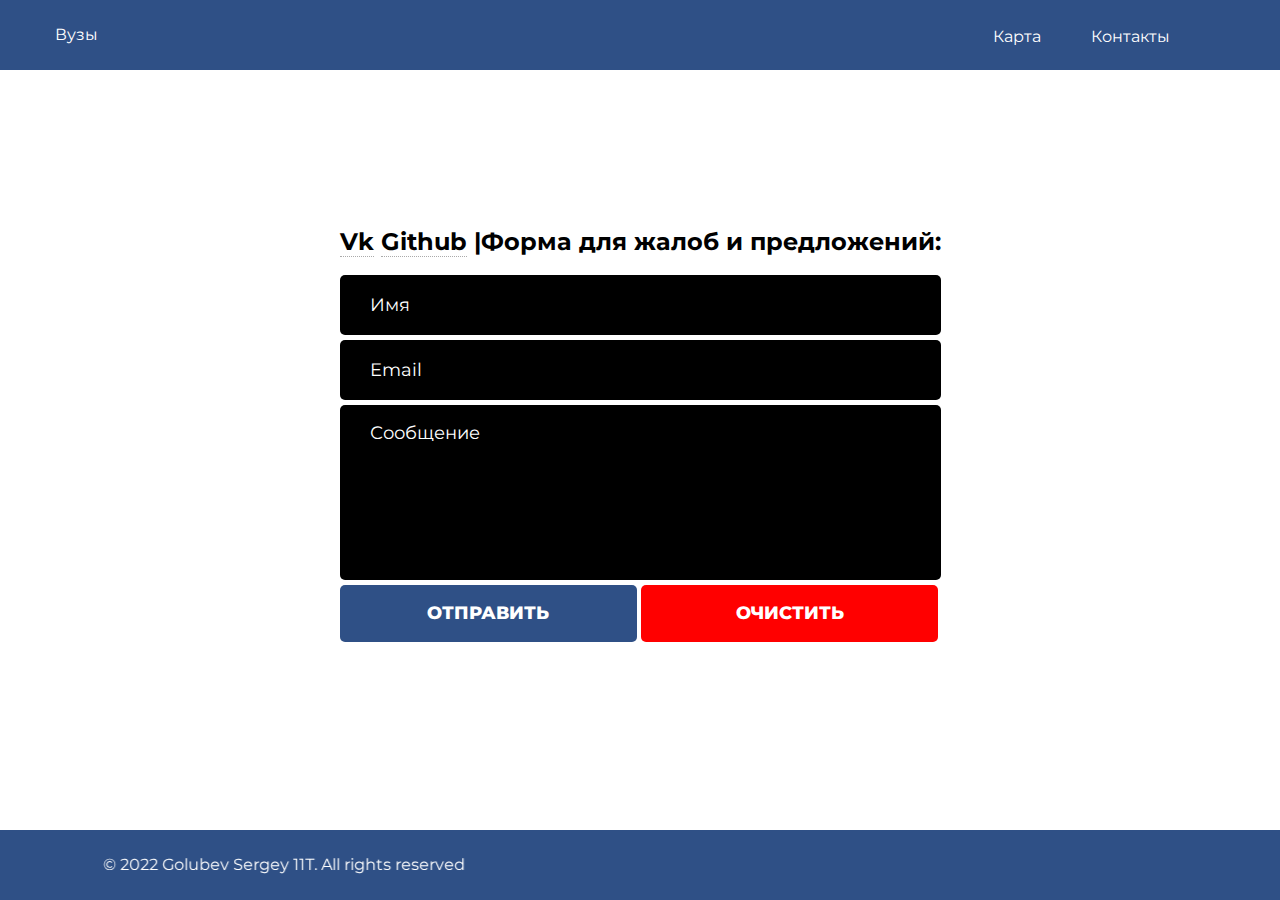
==== contact.html @ f37029e3 "Add files via upload" ====
<!DOCTYPE html>
<html lang="ru">
<head>
    <meta charset="UTF-8">
    <meta name="viewport" content="initial-scale=1.0, width=device-width">
    <title>University</title>
    <link rel="stylesheet" href="css/style.min.css" type="text/css" />

    <link rel="preconnect" href="https://fonts.googleapis.com">
    <link rel="preconnect" href="https://fonts.gstatic.com" crossorigin>
    <link href="https://fonts.googleapis.com/css2?family=Montserrat:wght@400;600&display=swap" rel="stylesheet">
</head>
<body>
<div class="container">
    <header class="header">
    <div class="header__wrap wrap">
        <div class="header__logo logo"><a href="index.html" class="menu__link">Вузы</a></div>
        
        <nav>
            <ul class="menu header__menu">
              <li class="menu__element">
                <a href="map.html" class="menu__link">Карта</a>
              </li>
              <li class="menu__element">
                <a href="../contact.html" class="menu__link">Контакты</a>
              </li>
                <li class="menu__element">

                </li>

            </ul>
          </nav>
    </div>
    
</header>

    <section class="contact wrap">
        <div class="form__wrap">

            <h2>
                <a href="https://vk.com/sergey_g1" class="un__link">Vk</a>
                <a href="https://github.com/Sergey-G1" class="un__link">Github</a> |Форма для жалоб и предложений:</h2>

            <form action="mailto:serg777golubev@gmail.com" class="form">
                <div class="form__input">
                    <label for="form-name">Имя</label>
                    <input id="form-name" required type="text" name="name" placeholder="Имя">
                </div>

                <div class="form__input">
                    <label for="form-phone">Email</label>
                    <input id="form-phone" type="email" required name="email" placeholder="Email">
                </div>

                <div class="form__input">
                    <label for="form-message">Message</label>
                    <textarea name="form-message" id="form-message" required placeholder="Сообщение"></textarea>
                </div>

                <input type="submit" class="form__button" value="Отправить">
                <input type="reset" class="form__button form__button--red" value="Очистить">
            </form>
        </div>

    </section>




    <footer class="footer">
    <div class="footer__wrap wrap">
        <marquee behavior="alternate" direction="right">&copy; 2022 Golubev Sergey 11Т. All rights reserved</marquee>
    </div>
</footer>
</div>
</body>
</html>
---- css/style.min.css ----
@charset "UTF-8";
/*! normalize.css v8.0.1 | MIT License | github.com/necolas/normalize.css */
a,html{color:#fff}html{line-height:1.15;-webkit-text-size-adjust:100%;font-size:16px}body{margin:0;font-family:'Montserrat','Arial','sans-serif';overflow-wrap:break-word;word-wrap:break-word}details,main{display:block}h1{font-size:2em;margin:.67em 0}hr{-webkit-box-sizing:content-box;box-sizing:content-box;height:0;overflow:visible}code,kbd,pre,samp{font-family:monospace,monospace;font-size:1em}a{background-color:transparent;text-decoration:none}abbr[title]{border-bottom:none;-webkit-text-decoration:underline dotted;text-decoration:underline dotted}b,strong{font-weight:bolder}small{font-size:80%}sub,sup{font-size:75%;line-height:0;position:relative;vertical-align:baseline}sub{bottom:-.25em}sup{top:-.5em}img{border-style:none;max-width:100%;max-height:100%}button,input,optgroup,select,textarea{font-family:inherit;font-size:100%;line-height:1.15;margin:0}button,input{overflow:visible}button,select{text-transform:none}[type=button],[type=reset],[type=submit],button{-webkit-appearance:button}[type=button]::-moz-focus-inner,[type=reset]::-moz-focus-inner,[type=submit]::-moz-focus-inner,button::-moz-focus-inner{border-style:none;padding:0}[type=button]:-moz-focusring,[type=reset]:-moz-focusring,[type=submit]:-moz-focusring,button:-moz-focusring{outline:1px dotted ButtonText}fieldset{padding:.35em .75em .625em}legend{color:inherit;display:table;max-width:100%;white-space:normal}progress{vertical-align:baseline}textarea{overflow:auto;min-height:175px}[type=checkbox],[type=radio],legend{-webkit-box-sizing:border-box;box-sizing:border-box;padding:0}[type=number]::-webkit-inner-spin-button,[type=number]::-webkit-outer-spin-button{height:auto}[type=search]{-webkit-appearance:textfield;outline-offset:-2px}[type=search]::-webkit-search-decoration{-webkit-appearance:none}::-webkit-file-upload-button{-webkit-appearance:button;font:inherit}summary{display:list-item}[hidden],template{display:none}.container,.wrap{min-width:320px;max-width:100%;padding:0;-webkit-box-sizing:border-box;box-sizing:border-box;margin:0 auto}.wrap{max-width:1200px;padding:0 15px}.footer,.header{background-color:#2f5086;height:70px}.footer__wrap,.header__menu,.header__wrap{display:-webkit-box;display:-ms-flexbox;display:flex;-ms-flex-wrap:wrap;flex-wrap:wrap}.footer__wrap,.header__wrap{height:70px;-webkit-box-align:center;-ms-flex-align:center;align-items:center;-webkit-box-pack:justify;-ms-flex-pack:justify;justify-content:space-between}.header__menu{list-style:none;padding:0;margin:17px 0 13px}.menu__element{color:#fff;margin-right:50px;line-height:2em}.menu__element a{color:#fff;text-decoration:none}.menu__element:last-child{margin-right:5px;position:relative}.menu__element:last-child a{z-index:10}.universities{margin:20px;min-height:calc(100vh - 180px);display:grid;grid-gap:15px;grid-template-columns:repeat(12,1fr)}.form__input input,.form__input textarea,.universities__element{border-radius:5px;width:100%;-webkit-box-sizing:border-box;box-sizing:border-box}.universities__element,.universities__element p{-webkit-transition-duration:500ms;-o-transition-duration:500ms;transition-duration:500ms}.universities__element{position:relative;grid-column:span 4;background-color:#2f5086;height:100%;min-height:300px}.universities__element a{width:100%;height:100%}.universities__element p{position:absolute;left:50px;bottom:2px;opacity:0;font-size:22px}.universities__element p::before{content:'';width:15px;background-color:#fff;display:block;margin-bottom:5px;border:.3px solid #fff}.universities__element:hover p{opacity:1}.universities__element:hover::before{content:'';display:block;width:100%;height:100%;background-color:rgba(0,0,0,.4);-webkit-box-shadow:1px 1px 15px rgba(0,0,0,.3);box-shadow:1px 1px 15px rgba(0,0,0,.3)}.universities__element--one{grid-column:span 8;background:url(../img/u1/3.jpg) 50% 60% no-repeat #c4c4c4;background-size:cover}.universities__element--two{grid-column:span 4;background:url(../img/u2/2.jpg) 50% 60% no-repeat #c4c4c4;background-size:cover}.universities__element--three{grid-column:span 4;background:url(../img/u3/2.jpg) 50% 60% no-repeat #c4c4c4;background-size:cover}.universities__element--four{grid-column:span 4;background:url(../img/u4/1.jpeg) 50% 60% no-repeat #c4c4c4;background-size:cover}.universities__element--five{grid-column:span 4;background:url(../img/u5/bg.jpg) 50% 60% no-repeat #c4c4c4;background-size:cover}.glink:hover::before,.index__img,iframe{position:relative;width:100%;height:100%}.contact a,.university{color:#000}.title__wrap,.university h3{margin-top:25px}.title__wrap{display:-webkit-box;display:-ms-flexbox;display:flex;-webkit-box-align:center;-ms-flex-align:center;align-items:center}.title__wrap img{height:80px;margin-right:10px}.gallery{display:grid;grid-template-columns:repeat(auto-fit,minmax(260px,auto));grid-column-gap:5px;-ms-flex-preferred-size:100%;flex-basis:100%;padding-left:0;width:100%}.gallery__el{height:250px;-o-object-fit:cover;object-fit:cover}.glink{position:relative}.glink:hover::before{content:'';display:block;position:absolute;background-color:rgba(0,0,0,.2);-webkit-box-shadow:1px 1px 15px rgba(0,0,0,.35);box-shadow:1px 1px 15px rgba(0,0,0,.35)}.un__link{color:#000;-webkit-transition-duration:500ms;-o-transition-duration:500ms;transition-duration:500ms;border-bottom:1px dotted #aaa}.un__link:hover{color:red}span{color:#07de07;font-weight:700}.map__img,.video{position:relative;left:50%;-webkit-transform:translateX(-50%);-ms-transform:translateX(-50%);transform:translateX(-50%)}.video{width:90%}.video>.video-height{padding-top:60%;display:block}iframe{height:94%;position:absolute;top:0;left:0}.map__img{min-height:calc(100vh - 145px)}.form label{position:absolute;width:1px;height:1px;margin:-1px;border:0;padding:0;white-space:nowrap;-webkit-clip-path:inset(100%);clip-path:inset(100%);clip:rect(0,0,0,0);overflow:hidden}.form__input input,.form__input textarea{background-color:#000;height:60px;display:block;border:0;-webkit-box-shadow:none;box-shadow:none;resize:none;font-size:18px;color:#fff;line-height:1.4;padding:16px 10px 16px 30px;margin-bottom:5px}.form__input input::-webkit-input-placeholder,.form__input textarea::-webkit-input-placeholder{color:#fff;opacity:1;-webkit-appearance:none;appearance:none}.form__input input::-moz-placeholder,.form__input textarea::-moz-placeholder{color:#fff;opacity:1;-moz-appearance:none;appearance:none}.form__input input:-ms-input-placeholder,.form__input textarea:-ms-input-placeholder{color:#fff;opacity:1;appearance:none}.form__input input::-ms-input-placeholder,.form__input textarea::-ms-input-placeholder{color:#fff;opacity:1;appearance:none}.form__input input::placeholder,.form__input textarea::placeholder{color:#fff;opacity:1;-webkit-appearance:none;-moz-appearance:none;appearance:none}.form__button{display:inline-block;border-radius:5px;background-color:#2f5086;width:49.5%;padding:16px;-webkit-appearance:none;-moz-appearance:none;appearance:none;border:0;-webkit-box-shadow:none;box-shadow:none;cursor:pointer;-webkit-box-sizing:border-box;box-sizing:border-box;font-size:18px;color:#fff;font-weight:800;text-transform:uppercase;line-height:1.4;text-align:center;-webkit-transition-duration:500ms;-o-transition-duration:500ms;transition-duration:500ms}.form__button:hover{background-color:#1b2e4d}.form__button--red{background:red}.form{margin-bottom:50px;max-width:700px}.contact{min-height:calc(100vh - 140px);color:#000;display:-webkit-box;display:-ms-flexbox;display:flex;-webkit-box-align:center;-ms-flex-align:center;align-items:center;-webkit-box-pack:center;-ms-flex-pack:center;justify-content:center}@media (max-width:1000px){.universities{grid-template-columns:1fr}.universities__element{grid-column:span 1}}@media (max-width:750px){.title__wrap{-webkit-box-orient:vertical;-webkit-box-direction:normal;-ms-flex-direction:column;flex-direction:column;-webkit-box-pack:start;-ms-flex-pack:start;justify-content:flex-start;padding:20px 0;text-align:center}}@media (max-width:600px){.form__button,.gallery__el,.video{width:100%}}
/*# sourceMappingURL=style.min.css.map */
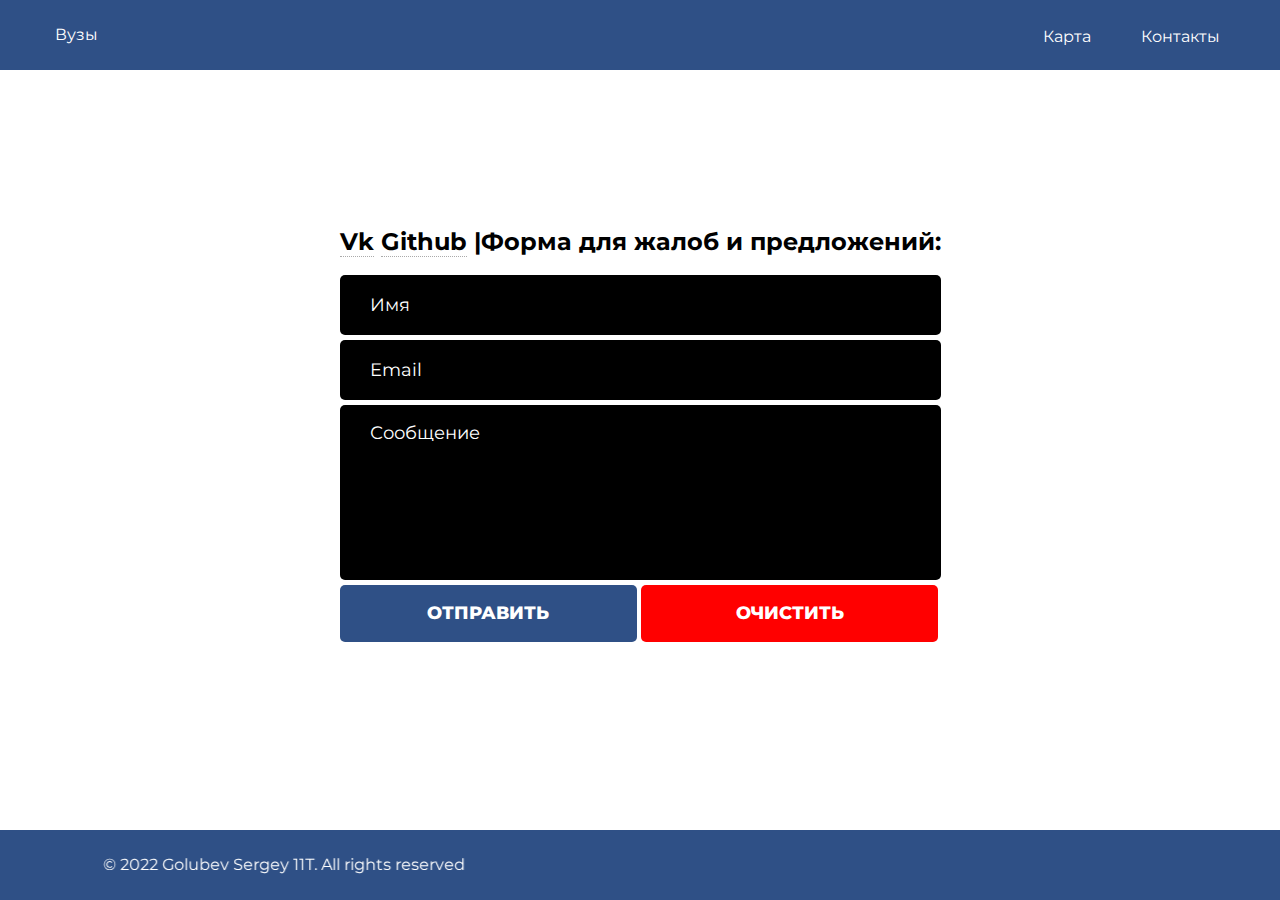
==== commit 8c11034b: "Update contact.html" ====
--- a/contact.html
+++ b/contact.html
@@ -24,9 +24,6 @@
               <li class="menu__element">
                 <a href="../contact.html" class="menu__link">Контакты</a>
               </li>
-                <li class="menu__element">
-
-                </li>
 
             </ul>
           </nav>
@@ -74,4 +71,4 @@
 </footer>
 </div>
 </body>
-</html>+</html>
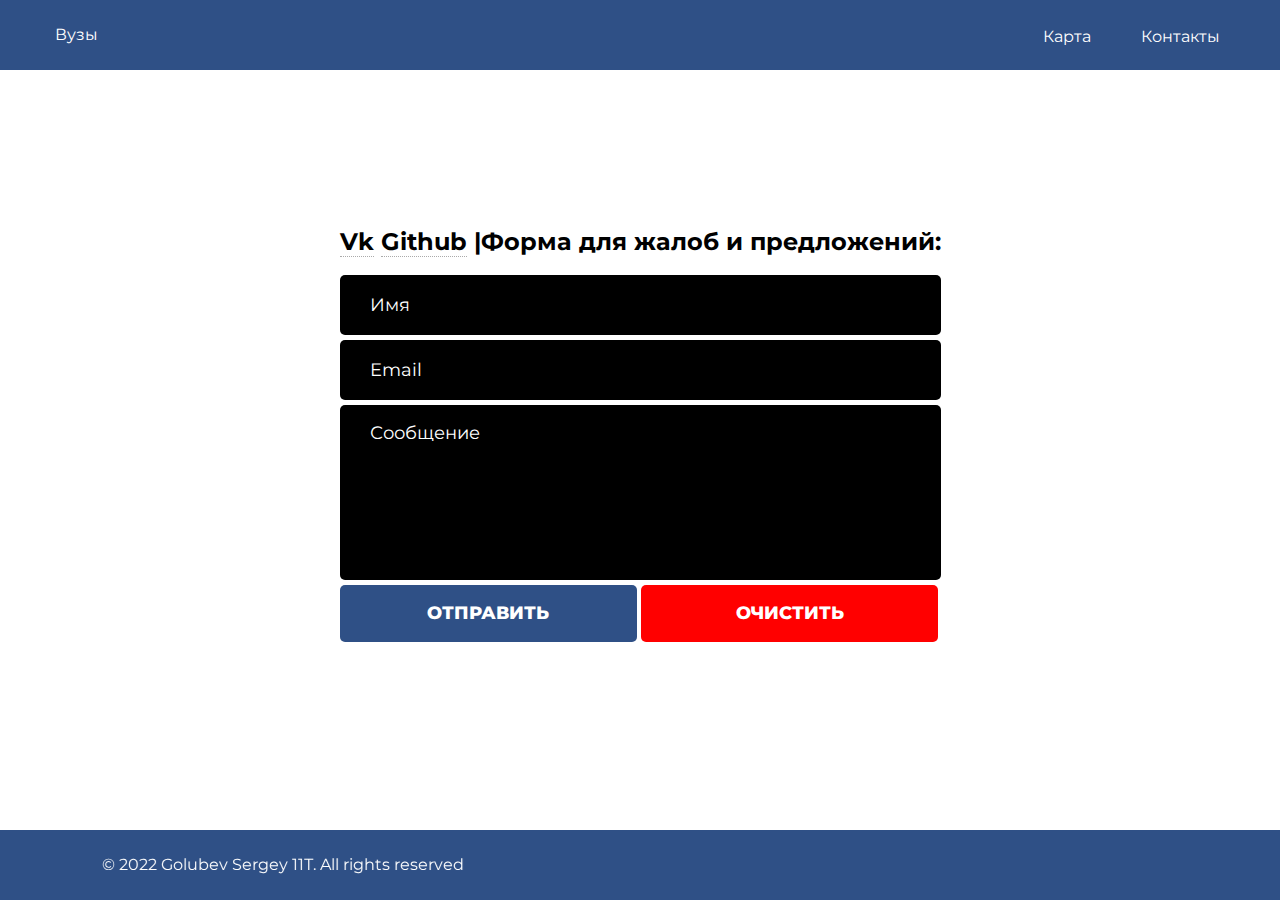
==== commit 0f4a857d: "Update contact.html" ====
--- a/contact.html
+++ b/contact.html
@@ -22,7 +22,7 @@
                 <a href="map.html" class="menu__link">Карта</a>
               </li>
               <li class="menu__element">
-                <a href="../contact.html" class="menu__link">Контакты</a>
+                <a href="contact.html" class="menu__link">Контакты</a>
               </li>
 
             </ul>
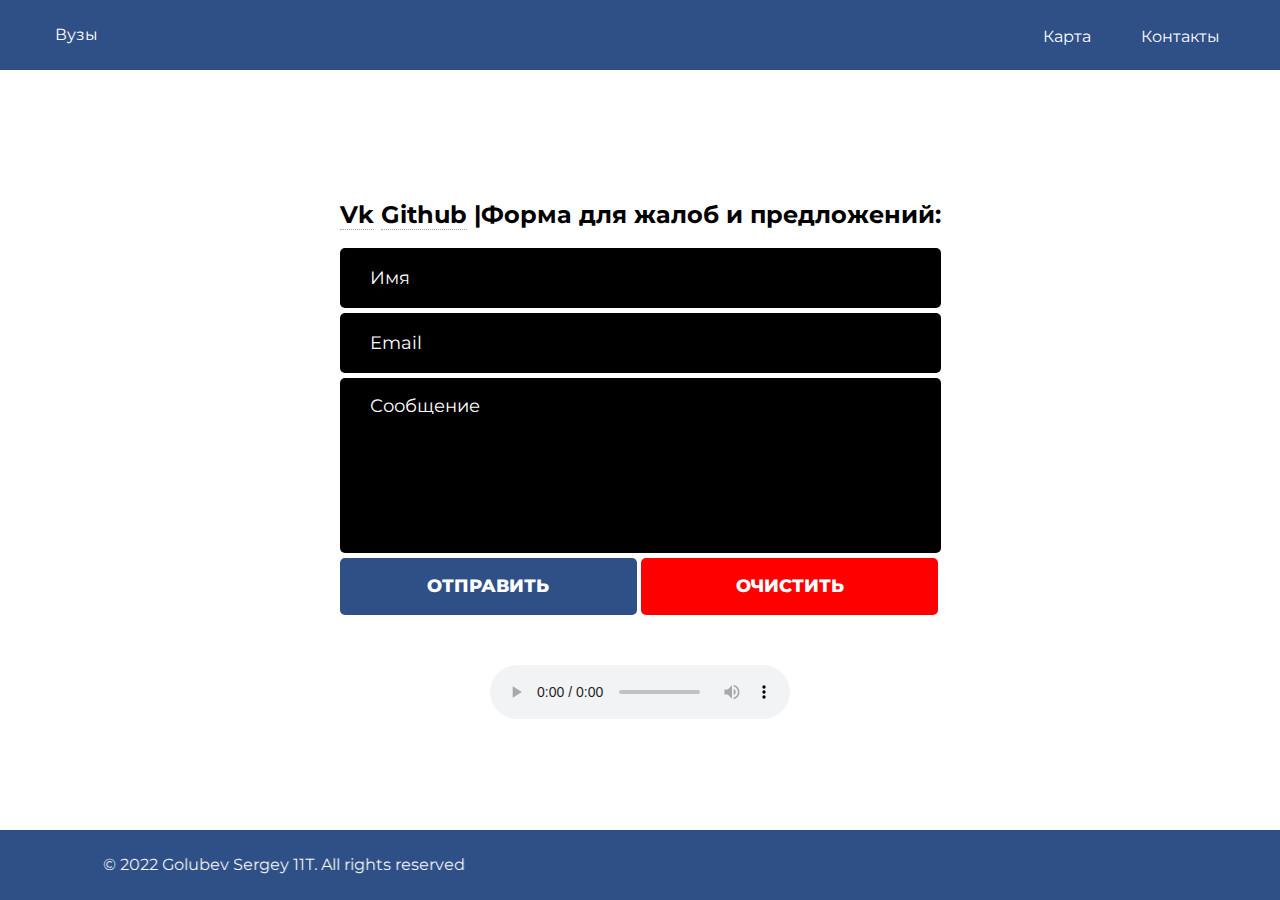
==== commit 6da2f696: "Update contact.html" ====
--- a/contact.html
+++ b/contact.html
@@ -59,6 +59,14 @@
             </form>
         </div>
 
+        
+        <audio controls autoplay="autoplay">
+            <source src="song.mp3" type="audio/ogg; codecs=vorbis">
+            <source src="song.mp3" type="audio/mpeg">
+            Тег audio не поддерживается вашим браузером.
+            <a href="music.mp3">Скачайте музыку</a>.
+        </audio>
+        
     </section>
 
 
--- a/css/style.min.css
+++ b/css/style.min.css
@@ -1,4 +1,4 @@
 @charset "UTF-8";
 /*! normalize.css v8.0.1 | MIT License | github.com/necolas/normalize.css */
-a,html{color:#fff}html{line-height:1.15;-webkit-text-size-adjust:100%;font-size:16px}body{margin:0;font-family:'Montserrat','Arial','sans-serif';overflow-wrap:break-word;word-wrap:break-word}details,main{display:block}h1{font-size:2em;margin:.67em 0}hr{-webkit-box-sizing:content-box;box-sizing:content-box;height:0;overflow:visible}code,kbd,pre,samp{font-family:monospace,monospace;font-size:1em}a{background-color:transparent;text-decoration:none}abbr[title]{border-bottom:none;-webkit-text-decoration:underline dotted;text-decoration:underline dotted}b,strong{font-weight:bolder}small{font-size:80%}sub,sup{font-size:75%;line-height:0;position:relative;vertical-align:baseline}sub{bottom:-.25em}sup{top:-.5em}img{border-style:none;max-width:100%;max-height:100%}button,input,optgroup,select,textarea{font-family:inherit;font-size:100%;line-height:1.15;margin:0}button,input{overflow:visible}button,select{text-transform:none}[type=button],[type=reset],[type=submit],button{-webkit-appearance:button}[type=button]::-moz-focus-inner,[type=reset]::-moz-focus-inner,[type=submit]::-moz-focus-inner,button::-moz-focus-inner{border-style:none;padding:0}[type=button]:-moz-focusring,[type=reset]:-moz-focusring,[type=submit]:-moz-focusring,button:-moz-focusring{outline:1px dotted ButtonText}fieldset{padding:.35em .75em .625em}legend{color:inherit;display:table;max-width:100%;white-space:normal}progress{vertical-align:baseline}textarea{overflow:auto;min-height:175px}[type=checkbox],[type=radio],legend{-webkit-box-sizing:border-box;box-sizing:border-box;padding:0}[type=number]::-webkit-inner-spin-button,[type=number]::-webkit-outer-spin-button{height:auto}[type=search]{-webkit-appearance:textfield;outline-offset:-2px}[type=search]::-webkit-search-decoration{-webkit-appearance:none}::-webkit-file-upload-button{-webkit-appearance:button;font:inherit}summary{display:list-item}[hidden],template{display:none}.container,.wrap{min-width:320px;max-width:100%;padding:0;-webkit-box-sizing:border-box;box-sizing:border-box;margin:0 auto}.wrap{max-width:1200px;padding:0 15px}.footer,.header{background-color:#2f5086;height:70px}.footer__wrap,.header__menu,.header__wrap{display:-webkit-box;display:-ms-flexbox;display:flex;-ms-flex-wrap:wrap;flex-wrap:wrap}.footer__wrap,.header__wrap{height:70px;-webkit-box-align:center;-ms-flex-align:center;align-items:center;-webkit-box-pack:justify;-ms-flex-pack:justify;justify-content:space-between}.header__menu{list-style:none;padding:0;margin:17px 0 13px}.menu__element{color:#fff;margin-right:50px;line-height:2em}.menu__element a{color:#fff;text-decoration:none}.menu__element:last-child{margin-right:5px;position:relative}.menu__element:last-child a{z-index:10}.universities{margin:20px;min-height:calc(100vh - 180px);display:grid;grid-gap:15px;grid-template-columns:repeat(12,1fr)}.form__input input,.form__input textarea,.universities__element{border-radius:5px;width:100%;-webkit-box-sizing:border-box;box-sizing:border-box}.universities__element,.universities__element p{-webkit-transition-duration:500ms;-o-transition-duration:500ms;transition-duration:500ms}.universities__element{position:relative;grid-column:span 4;background-color:#2f5086;height:100%;min-height:300px}.universities__element a{width:100%;height:100%}.universities__element p{position:absolute;left:50px;bottom:2px;opacity:0;font-size:22px}.universities__element p::before{content:'';width:15px;background-color:#fff;display:block;margin-bottom:5px;border:.3px solid #fff}.universities__element:hover p{opacity:1}.universities__element:hover::before{content:'';display:block;width:100%;height:100%;background-color:rgba(0,0,0,.4);-webkit-box-shadow:1px 1px 15px rgba(0,0,0,.3);box-shadow:1px 1px 15px rgba(0,0,0,.3)}.universities__element--one{grid-column:span 8;background:url(../img/u1/3.jpg) 50% 60% no-repeat #c4c4c4;background-size:cover}.universities__element--two{grid-column:span 4;background:url(../img/u2/2.jpg) 50% 60% no-repeat #c4c4c4;background-size:cover}.universities__element--three{grid-column:span 4;background:url(../img/u3/2.jpg) 50% 60% no-repeat #c4c4c4;background-size:cover}.universities__element--four{grid-column:span 4;background:url(../img/u4/1.jpeg) 50% 60% no-repeat #c4c4c4;background-size:cover}.universities__element--five{grid-column:span 4;background:url(../img/u5/bg.jpg) 50% 60% no-repeat #c4c4c4;background-size:cover}.glink:hover::before,.index__img,iframe{position:relative;width:100%;height:100%}.contact a,.university{color:#000}.title__wrap,.university h3{margin-top:25px}.title__wrap{display:-webkit-box;display:-ms-flexbox;display:flex;-webkit-box-align:center;-ms-flex-align:center;align-items:center}.title__wrap img{height:80px;margin-right:10px}.gallery{display:grid;grid-template-columns:repeat(auto-fit,minmax(260px,auto));grid-column-gap:5px;-ms-flex-preferred-size:100%;flex-basis:100%;padding-left:0;width:100%}.gallery__el{height:250px;-o-object-fit:cover;object-fit:cover}.glink{position:relative}.glink:hover::before{content:'';display:block;position:absolute;background-color:rgba(0,0,0,.2);-webkit-box-shadow:1px 1px 15px rgba(0,0,0,.35);box-shadow:1px 1px 15px rgba(0,0,0,.35)}.un__link{color:#000;-webkit-transition-duration:500ms;-o-transition-duration:500ms;transition-duration:500ms;border-bottom:1px dotted #aaa}.un__link:hover{color:red}span{color:#07de07;font-weight:700}.map__img,.video{position:relative;left:50%;-webkit-transform:translateX(-50%);-ms-transform:translateX(-50%);transform:translateX(-50%)}.video{width:90%}.video>.video-height{padding-top:60%;display:block}iframe{height:94%;position:absolute;top:0;left:0}.map__img{min-height:calc(100vh - 145px)}.form label{position:absolute;width:1px;height:1px;margin:-1px;border:0;padding:0;white-space:nowrap;-webkit-clip-path:inset(100%);clip-path:inset(100%);clip:rect(0,0,0,0);overflow:hidden}.form__input input,.form__input textarea{background-color:#000;height:60px;display:block;border:0;-webkit-box-shadow:none;box-shadow:none;resize:none;font-size:18px;color:#fff;line-height:1.4;padding:16px 10px 16px 30px;margin-bottom:5px}.form__input input::-webkit-input-placeholder,.form__input textarea::-webkit-input-placeholder{color:#fff;opacity:1;-webkit-appearance:none;appearance:none}.form__input input::-moz-placeholder,.form__input textarea::-moz-placeholder{color:#fff;opacity:1;-moz-appearance:none;appearance:none}.form__input input:-ms-input-placeholder,.form__input textarea:-ms-input-placeholder{color:#fff;opacity:1;appearance:none}.form__input input::-ms-input-placeholder,.form__input textarea::-ms-input-placeholder{color:#fff;opacity:1;appearance:none}.form__input input::placeholder,.form__input textarea::placeholder{color:#fff;opacity:1;-webkit-appearance:none;-moz-appearance:none;appearance:none}.form__button{display:inline-block;border-radius:5px;background-color:#2f5086;width:49.5%;padding:16px;-webkit-appearance:none;-moz-appearance:none;appearance:none;border:0;-webkit-box-shadow:none;box-shadow:none;cursor:pointer;-webkit-box-sizing:border-box;box-sizing:border-box;font-size:18px;color:#fff;font-weight:800;text-transform:uppercase;line-height:1.4;text-align:center;-webkit-transition-duration:500ms;-o-transition-duration:500ms;transition-duration:500ms}.form__button:hover{background-color:#1b2e4d}.form__button--red{background:red}.form{margin-bottom:50px;max-width:700px}.contact{min-height:calc(100vh - 140px);color:#000;display:-webkit-box;display:-ms-flexbox;display:flex;-webkit-box-align:center;-ms-flex-align:center;align-items:center;-webkit-box-pack:center;-ms-flex-pack:center;justify-content:center}@media (max-width:1000px){.universities{grid-template-columns:1fr}.universities__element{grid-column:span 1}}@media (max-width:750px){.title__wrap{-webkit-box-orient:vertical;-webkit-box-direction:normal;-ms-flex-direction:column;flex-direction:column;-webkit-box-pack:start;-ms-flex-pack:start;justify-content:flex-start;padding:20px 0;text-align:center}}@media (max-width:600px){.form__button,.gallery__el,.video{width:100%}}
-/*# sourceMappingURL=style.min.css.map */
+a,html{color:#fff}html{line-height:1.15;-webkit-text-size-adjust:100%;font-size:16px}body{margin:0;font-family:'Montserrat','Arial','sans-serif';overflow-wrap:break-word;word-wrap:break-word}details,main{display:block}h1{font-size:2em;margin:.67em 0}hr{-webkit-box-sizing:content-box;box-sizing:content-box;height:0;overflow:visible}code,kbd,pre,samp{font-family:monospace,monospace;font-size:1em}a{background-color:transparent;text-decoration:none}abbr[title]{border-bottom:none;-webkit-text-decoration:underline dotted;text-decoration:underline dotted}b,strong{font-weight:bolder}small{font-size:80%}sub,sup{font-size:75%;line-height:0;position:relative;vertical-align:baseline}sub{bottom:-.25em}sup{top:-.5em}img{border-style:none;max-width:100%;max-height:100%}button,input,optgroup,select,textarea{font-family:inherit;font-size:100%;line-height:1.15;margin:0}button,input{overflow:visible}button,select{text-transform:none}[type=button],[type=reset],[type=submit],button{-webkit-appearance:button}[type=button]::-moz-focus-inner,[type=reset]::-moz-focus-inner,[type=submit]::-moz-focus-inner,button::-moz-focus-inner{border-style:none;padding:0}[type=button]:-moz-focusring,[type=reset]:-moz-focusring,[type=submit]:-moz-focusring,button:-moz-focusring{outline:1px dotted ButtonText}fieldset{padding:.35em .75em .625em}legend{color:inherit;display:table;max-width:100%;white-space:normal}progress{vertical-align:baseline}textarea{overflow:auto;min-height:175px}[type=checkbox],[type=radio],legend{-webkit-box-sizing:border-box;box-sizing:border-box;padding:0}[type=number]::-webkit-inner-spin-button,[type=number]::-webkit-outer-spin-button{height:auto}[type=search]{-webkit-appearance:textfield;outline-offset:-2px}[type=search]::-webkit-search-decoration{-webkit-appearance:none}::-webkit-file-upload-button{-webkit-appearance:button;font:inherit}summary{display:list-item}[hidden],template{display:none}.container,.wrap{min-width:320px;max-width:100%;padding:0;-webkit-box-sizing:border-box;box-sizing:border-box;margin:0 auto}.wrap{max-width:1200px;padding:0 15px}.footer,.header{background-color:#2f5086;height:70px}.footer__wrap,.header__menu,.header__wrap{display:-webkit-box;display:-ms-flexbox;display:flex;-ms-flex-wrap:wrap;flex-wrap:wrap}.footer__wrap,.header__wrap{height:70px;-webkit-box-align:center;-ms-flex-align:center;align-items:center;-webkit-box-pack:justify;-ms-flex-pack:justify;justify-content:space-between}.header__menu{list-style:none;padding:0;margin:17px 0 13px}.menu__element{color:#fff;margin-right:50px;line-height:2em}.menu__element a{color:#fff;text-decoration:none}.menu__element:last-child{margin-right:5px;position:relative}.menu__element:last-child a{z-index:10}.universities{margin:20px;min-height:calc(100vh - 180px);display:grid;grid-gap:15px;grid-template-columns:repeat(12,1fr)}.form__input input,.form__input textarea,.universities__element{border-radius:5px;width:100%;-webkit-box-sizing:border-box;box-sizing:border-box}.universities__element,.universities__element p{-webkit-transition-duration:500ms;-o-transition-duration:500ms;transition-duration:500ms}.universities__element{position:relative;grid-column:span 4;background-color:#2f5086;height:100%;min-height:300px}.universities__element a{width:100%;height:100%}.universities__element p{position:absolute;left:50px;bottom:2px;opacity:0;font-size:22px}.universities__element p::before{content:'';width:15px;background-color:#fff;display:block;margin-bottom:5px;border:.3px solid #fff}.universities__element:hover p{opacity:1}.universities__element:hover::before{content:'';display:block;width:100%;height:100%;background-color:rgba(0,0,0,.4);-webkit-box-shadow:1px 1px 15px rgba(0,0,0,.3);box-shadow:1px 1px 15px rgba(0,0,0,.3)}.universities__element--one{grid-column:span 8;background:url(../img/u1/3.jpg) 50% 60% no-repeat #c4c4c4;background-size:cover}.universities__element--two{grid-column:span 4;background:url(../img/u2/2.jpg) 50% 60% no-repeat #c4c4c4;background-size:cover}.universities__element--three{grid-column:span 4;background:url(../img/u3/2.jpg) 50% 60% no-repeat #c4c4c4;background-size:cover}.universities__element--four{grid-column:span 4;background:url(../img/u4/1.jpeg) 50% 60% no-repeat #c4c4c4;background-size:cover}.universities__element--five{grid-column:span 4;background:url(../img/u5/bg.jpg) 50% 60% no-repeat #c4c4c4;background-size:cover}.glink:hover::before,.index__img,iframe{position:relative;width:100%;height:100%}.contact a,.university{color:#000}.title__wrap,.university h3{margin-top:25px}.title__wrap{display:-webkit-box;display:-ms-flexbox;display:flex;-webkit-box-align:center;-ms-flex-align:center;align-items:center}.title__wrap img{height:80px;margin-right:10px}.gallery{display:grid;grid-template-columns:repeat(auto-fit,minmax(260px,auto));grid-column-gap:5px;-ms-flex-preferred-size:100%;flex-basis:100%;padding-left:0;width:100%}.gallery__el{height:250px;-o-object-fit:cover;object-fit:cover}.glink{position:relative}.glink:hover::before{content:'';display:block;position:absolute;background-color:rgba(0,0,0,.2);-webkit-box-shadow:1px 1px 15px rgba(0,0,0,.35);box-shadow:1px 1px 15px rgba(0,0,0,.35)}.un__link{color:#000;-webkit-transition-duration:500ms;-o-transition-duration:500ms;transition-duration:500ms;border-bottom:1px dotted #aaa}.un__link:hover{color:red}span{color:#07de07;font-weight:700}.map__img,.video{position:relative;left:50%;-webkit-transform:translateX(-50%);-ms-transform:translateX(-50%);transform:translateX(-50%)}.video{width:90%}.video>.video-height{padding-top:60%;display:block}iframe{height:94%;position:absolute;top:0;left:0}.map__img{min-height:calc(100vh - 145px)}.form label{position:absolute;width:1px;height:1px;margin:-1px;border:0;padding:0;white-space:nowrap;-webkit-clip-path:inset(100%);clip-path:inset(100%);clip:rect(0,0,0,0);overflow:hidden}.form__input input,.form__input textarea{background-color:#000;height:60px;display:block;border:0;-webkit-box-shadow:none;box-shadow:none;resize:none;font-size:18px;color:#fff;line-height:1.4;padding:16px 10px 16px 30px;margin-bottom:5px}.form__input input::-webkit-input-placeholder,.form__input textarea::-webkit-input-placeholder{color:#fff;opacity:1;-webkit-appearance:none;appearance:none}.form__input input::-moz-placeholder,.form__input textarea::-moz-placeholder{color:#fff;opacity:1;-moz-appearance:none;appearance:none}.form__input input:-ms-input-placeholder,.form__input textarea:-ms-input-placeholder{color:#fff;opacity:1;appearance:none}.form__input input::-ms-input-placeholder,.form__input textarea::-ms-input-placeholder{color:#fff;opacity:1;appearance:none}.form__input input::placeholder,.form__input textarea::placeholder{color:#fff;opacity:1;-webkit-appearance:none;-moz-appearance:none;appearance:none}.form__button{display:inline-block;border-radius:5px;background-color:#2f5086;width:49.5%;padding:16px;-webkit-appearance:none;-moz-appearance:none;appearance:none;border:0;-webkit-box-shadow:none;box-shadow:none;cursor:pointer;-webkit-box-sizing:border-box;box-sizing:border-box;font-size:18px;color:#fff;font-weight:800;text-transform:uppercase;line-height:1.4;text-align:center;-webkit-transition-duration:500ms;-o-transition-duration:500ms;transition-duration:500ms}.form__button:hover{background-color:#1b2e4d}.form__button--red{background:red}.form{margin-bottom:50px;max-width:700px}.contact{min-height:calc(100vh - 140px);color:#000;display:-webkit-box;display:-ms-flexbox;display:flex;-webkit-box-align:center;-ms-flex-align:center;align-items:center;-webkit-box-pack:center;-ms-flex-pack:center;justify-content:center;-ms-flex-wrap:wrap;flex-wrap:wrap;-webkit-box-orient:vertical;-webkit-box-direction:normal;-ms-flex-direction:column;flex-direction:column}.table,.table td{border:1px solid #eee}.table{table-layout:fixed;width:100%;margin-bottom:20px}.table th{font-weight:700;padding:5px;background:#2f5086;border:1px solid #ddd;color:#fff}.table td{padding:5px 10px;text-align:left}.table tbody tr:nth-child(odd){background:#fff}.table tbody tr:nth-child(even){background:#f7f7f7}.t__small{width:80px}.t__big{width:150px}@media (max-width:1000px){.universities{grid-template-columns:1fr}.universities__element{grid-column:span 1}}@media (max-width:750px){.title__wrap{-webkit-box-orient:vertical;-webkit-box-direction:normal;-ms-flex-direction:column;flex-direction:column;-webkit-box-pack:start;-ms-flex-pack:start;justify-content:flex-start;padding:20px 0;text-align:center}td:not(:nth-child(n+2)){display:none}.table{font-size:12px}.t__small{display:none}.t__big{width:100px}}@media (max-width:600px){.form__button,.gallery__el,.video{width:100%}}
+
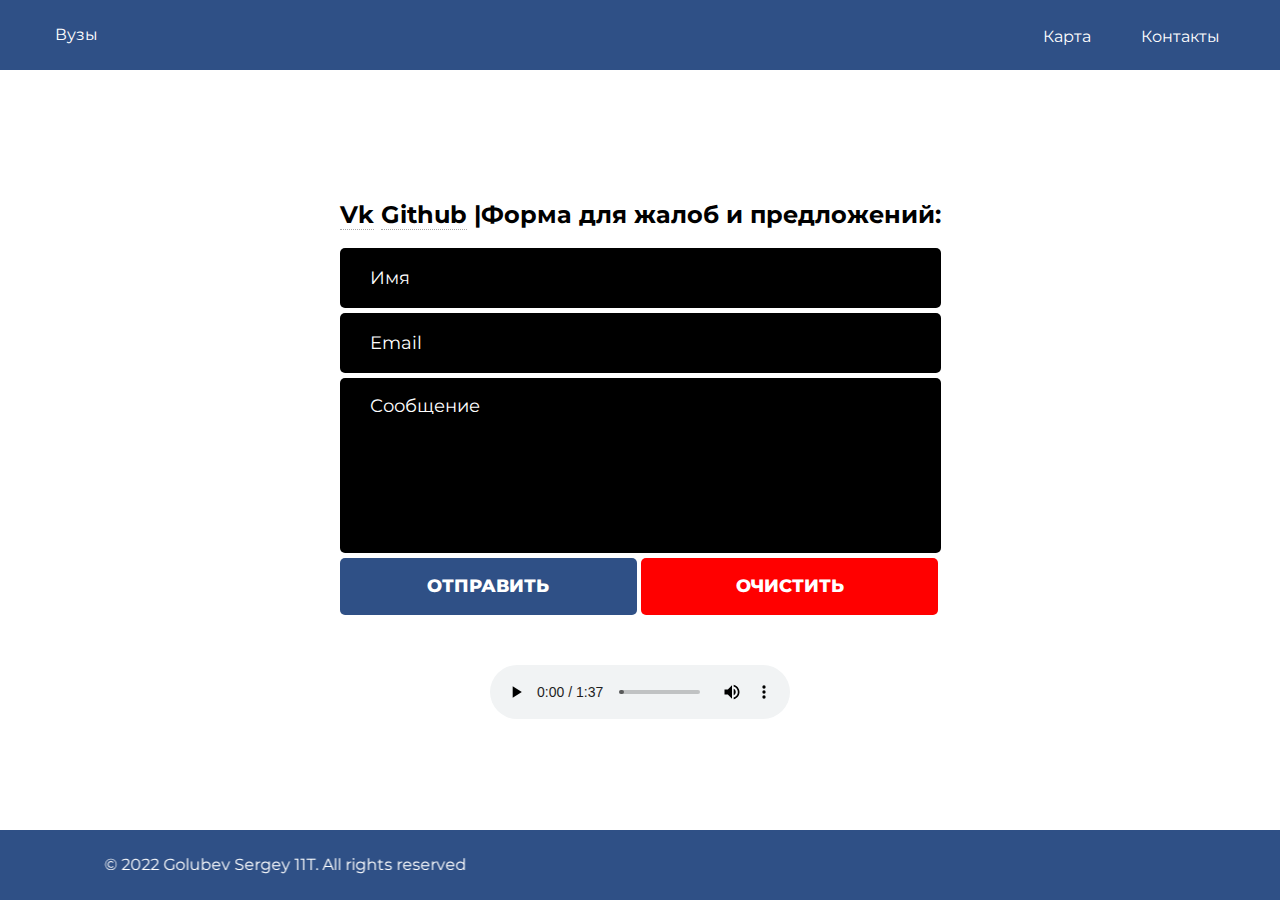
==== commit 09b8c06f: "Update contact.html" ====
--- a/contact.html
+++ b/contact.html
@@ -61,7 +61,7 @@
 
         
         <audio controls autoplay="autoplay">
-            <source src="song.mp3" type="audio/ogg; codecs=vorbis">
+            <source src="song.m4a" type="audio/ogg; codecs=vorbis">
             <source src="song.mp3" type="audio/mpeg">
             Тег audio не поддерживается вашим браузером.
             <a href="music.mp3">Скачайте музыку</a>.
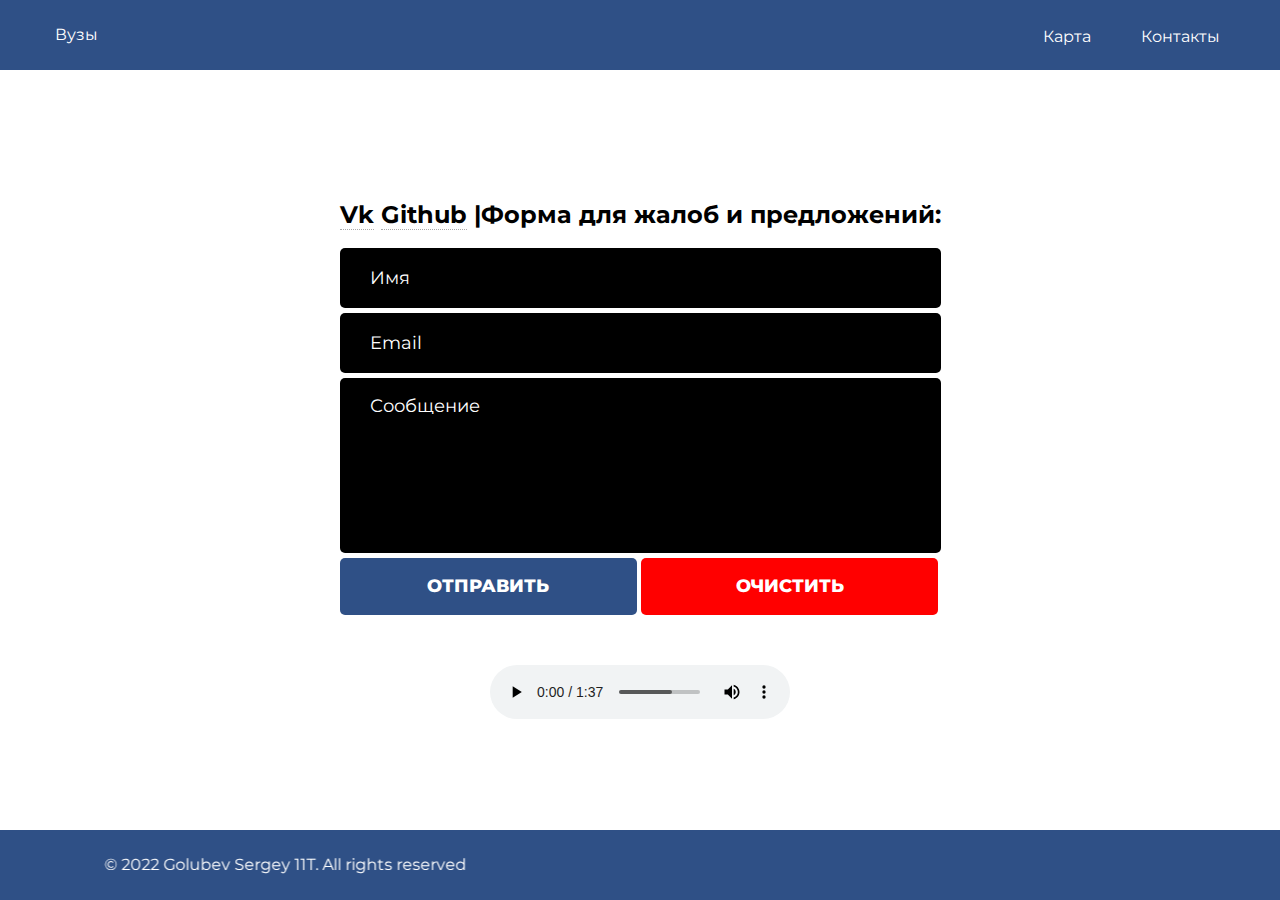
==== commit 778ae3a1: "Update contact.html" ====
--- a/contact.html
+++ b/contact.html
@@ -62,9 +62,9 @@
         
         <audio controls autoplay="autoplay">
             <source src="song.m4a" type="audio/ogg; codecs=vorbis">
-            <source src="song.mp3" type="audio/mpeg">
+            <source src="song.m4a" type="audio/mpeg">
             Тег audio не поддерживается вашим браузером.
-            <a href="music.mp3">Скачайте музыку</a>.
+            <a href="song.m4a">Скачайте музыку</a>.
         </audio>
         
     </section>
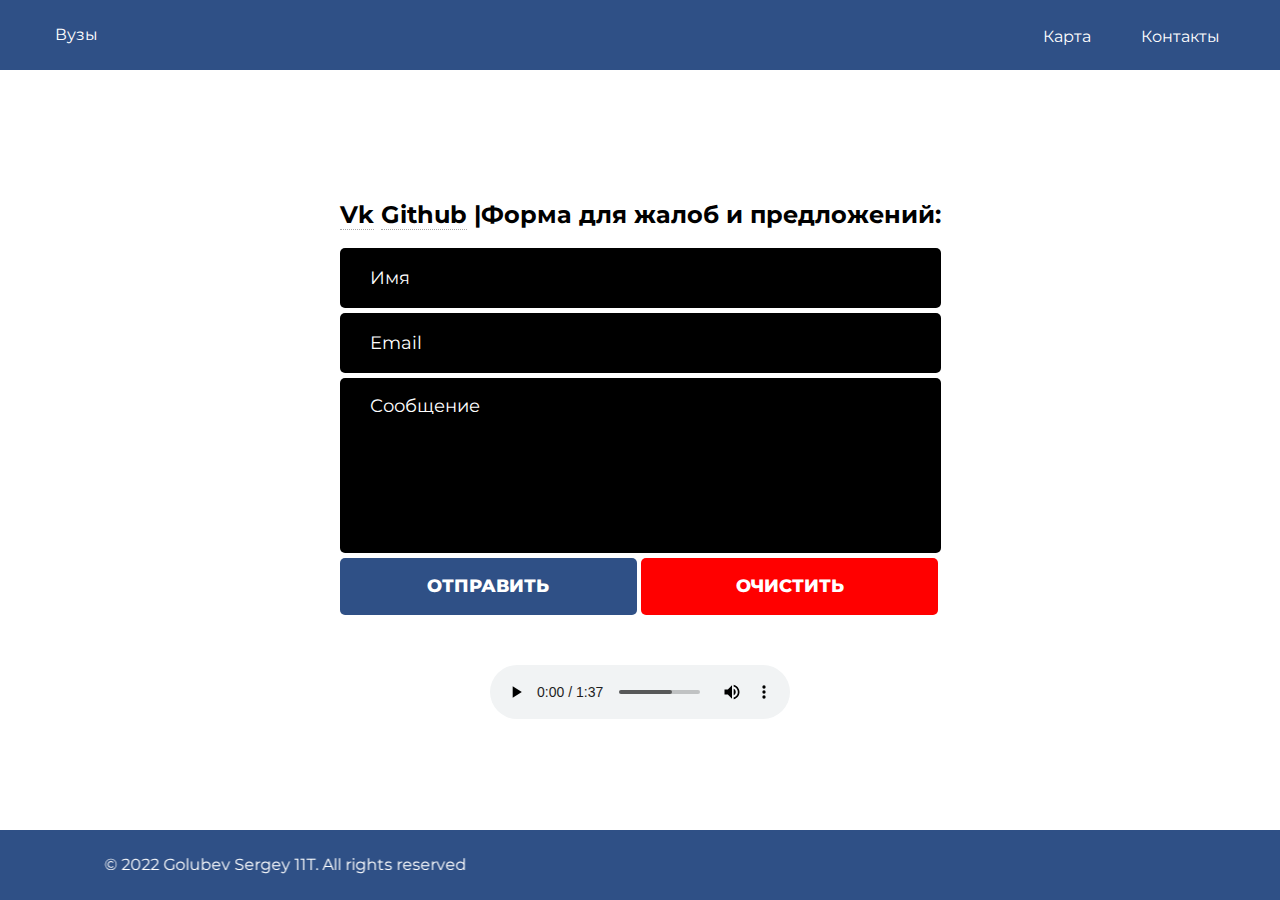
==== commit dd07675e: "Update contact.html" ====
--- a/contact.html
+++ b/contact.html
@@ -9,6 +9,8 @@
     <link rel="preconnect" href="https://fonts.googleapis.com">
     <link rel="preconnect" href="https://fonts.gstatic.com" crossorigin>
     <link href="https://fonts.googleapis.com/css2?family=Montserrat:wght@400;600&display=swap" rel="stylesheet">
+     <link type="image/x-icon" href="favicon.ico" rel="shortcut icon">
+    <link type="Image/x-icon" href="favicon.ico" rel="icon">
 </head>
 <body>
 <div class="container">
